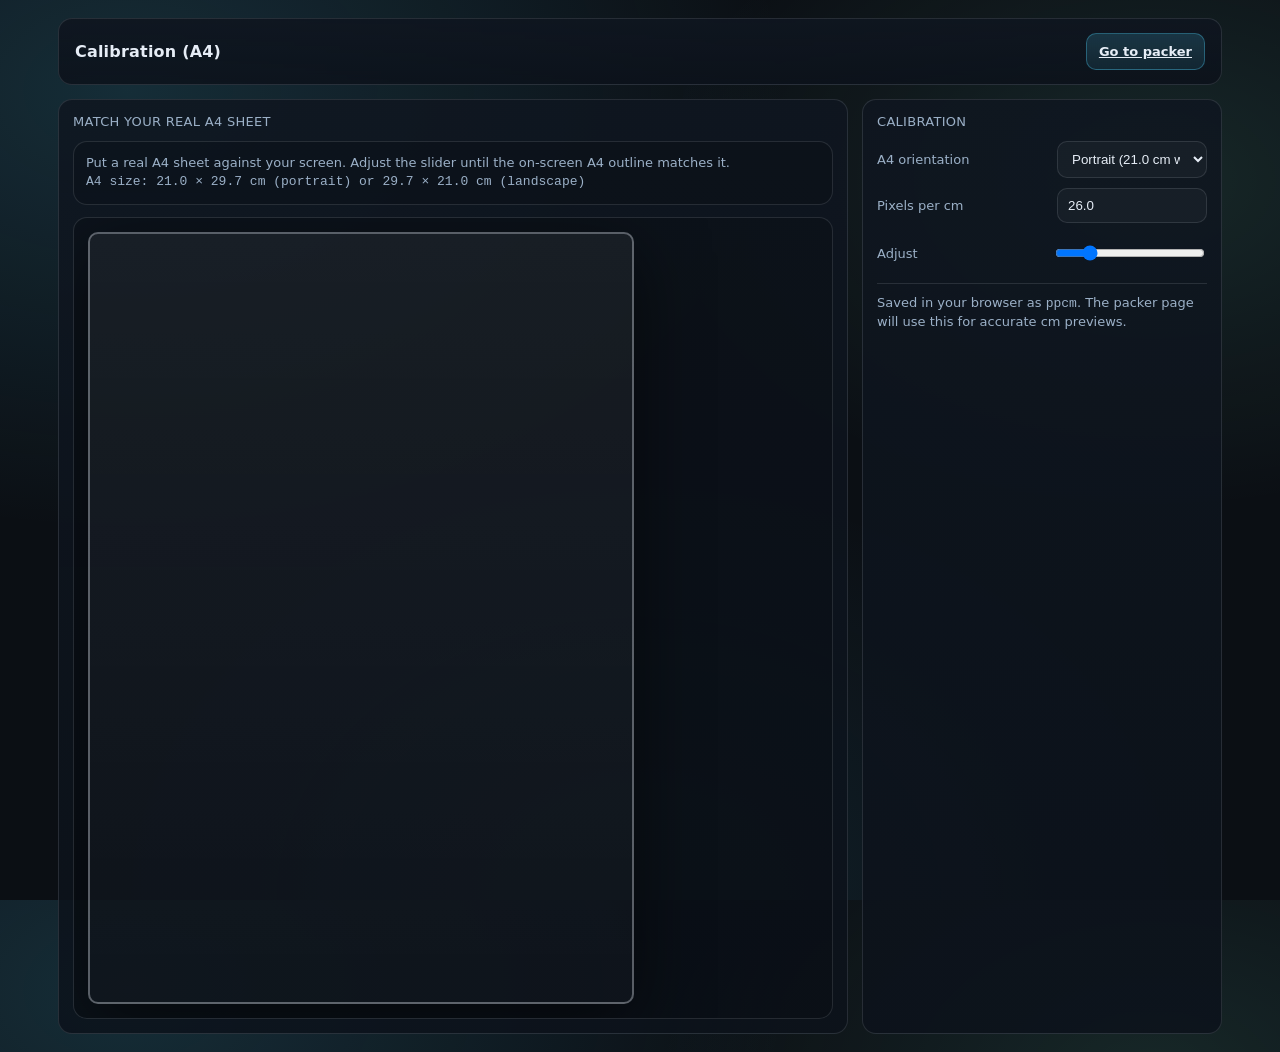
==== calibrate.html @ 15d8efc1 "Initial commit of Snippet Sheet Packer application, including HTML, CSS, and JavaScript files for im" ====
<!doctype html>
<html lang="en">
  <head>
    <meta charset="utf-8" />
    <meta name="viewport" content="width=device-width,initial-scale=1" />
    <title>Calibrate (A4)</title>
    <link rel="stylesheet" href="./style.css" />
  </head>
  <body>
    <div class="app">
      <header class="topbar">
        <div class="topbar__title">Calibration (A4)</div>
        <div class="topbar__actions">
          <a class="btn btn--primary" href="./index.html">Go to packer</a>
        </div>
      </header>

      <main class="main" style="grid-template-columns: 1fr 360px">
        <section class="panel panel--left">
          <div class="panel__title">Match your real A4 sheet</div>

          <div class="calInfo">
            <div class="calInfo__line">
              Put a real A4 sheet against your screen. Adjust the slider until the on-screen A4 outline matches it.
            </div>
            <div class="calInfo__line mono">
              A4 size: 21.0 × 29.7 cm (portrait) or 29.7 × 21.0 cm (landscape)
            </div>
          </div>

          <div class="calStage">
            <div id="a4Outline" class="a4Outline" aria-label="A4 outline"></div>
          </div>
        </section>

        <section class="panel panel--right">
          <div class="panel__title">Calibration</div>
          <div class="settings">
            <div class="setting">
              <label class="setting__label" for="calOrientation">A4 orientation</label>
              <select id="calOrientation">
                <option value="portrait" selected>Portrait (21.0 cm wide)</option>
                <option value="landscape">Landscape (29.7 cm wide)</option>
              </select>
            </div>
            <div class="setting">
              <label class="setting__label" for="ppcm">Pixels per cm</label>
              <input id="ppcm" type="number" min="5" max="200" step="0.1" value="26" />
            </div>
            <div class="setting">
              <label class="setting__label" for="ppcmSlider">Adjust</label>
              <input id="ppcmSlider" type="range" min="10" max="120" step="0.5" value="26" />
            </div>
          </div>
          <div class="panel__footer">
            <div class="status">
              Saved in your browser as <span class="mono">ppcm</span>. The packer page will use this for accurate cm previews.
            </div>
          </div>
        </section>
      </main>
    </div>

    <script>
      const A4 = {
        portrait: { wCm: 21.0, hCm: 29.7 },
        landscape: { wCm: 29.7, hCm: 21.0 },
      };

      const outline = document.getElementById("a4Outline");
      const calOrientation = document.getElementById("calOrientation");
      const ppcm = document.getElementById("ppcm");
      const ppcmSlider = document.getElementById("ppcmSlider");

      function setPpcm(v) {
        const n = Number(v);
        const safe = Number.isFinite(n) ? Math.max(5, Math.min(200, n)) : 26;
        document.documentElement.style.setProperty("--ppcm", String(safe));
        ppcm.value = safe.toFixed(1);
        ppcmSlider.value = String(safe);
        try { localStorage.setItem("ppcm", String(safe)); } catch {}
        updateOutline();
      }

      function updateOutline() {
        const ori = calOrientation.value;
        const { wCm, hCm } = A4[ori];
        const cssPpcm = Number(getComputedStyle(document.documentElement).getPropertyValue("--ppcm")) || 26;
        outline.style.width = `${wCm * cssPpcm}px`;
        outline.style.height = `${hCm * cssPpcm}px`;
      }

      // Load saved calibration if present
      try {
        const saved = Number(localStorage.getItem("ppcm"));
        if (Number.isFinite(saved) && saved > 0) setPpcm(saved);
        else setPpcm(Number(ppcm.value));
      } catch {
        setPpcm(Number(ppcm.value));
      }

      calOrientation.addEventListener("change", updateOutline);
      ppcm.addEventListener("input", () => setPpcm(ppcm.value));
      ppcmSlider.addEventListener("input", () => setPpcm(ppcmSlider.value));

      updateOutline();
    </script>
  </body>
</html>
---- style.css ----
:root{
  --bg: #0b0f14;
  --panel: #0f1620;
  --panel2: #0c121b;
  --text: #e6edf6;
  --muted: #9bb0c7;
  --line: rgba(230,237,246,.12);
  --accent: #4cc9f0;
  --accent2:#80ffdb;
  --danger:#ff5d8f;
  --mono: ui-monospace, SFMono-Regular, Menlo, Monaco, Consolas, "Liberation Mono", "Courier New", monospace;
  /* Calibrated pixels-per-centimeter for on-screen preview only. */
  --ppcm: 26;
}

*{ box-sizing:border-box; }
html,body{ height:100%; }
body{
  margin:0;
  font-family: ui-sans-serif, system-ui, -apple-system, Segoe UI, Roboto, Helvetica, Arial, "Apple Color Emoji","Segoe UI Emoji";
  background:
    radial-gradient(1200px 800px at 10% 10%, rgba(76,201,240,.16), transparent 55%),
    radial-gradient(900px 600px at 90% 20%, rgba(128,255,219,.10), transparent 55%),
    radial-gradient(900px 700px at 50% 100%, rgba(76,201,240,.10), transparent 60%),
    var(--bg);
  color:var(--text);
}

.app{ max-width:1200px; margin:0 auto; padding:18px; }

.topbar{
  display:flex; align-items:center; justify-content:space-between;
  padding:14px 16px;
  background: linear-gradient(180deg, rgba(15,22,32,.95), rgba(12,18,27,.88));
  border: 1px solid var(--line);
  border-radius: 14px;
  backdrop-filter: blur(6px);
}
.topbar__title{
  font-weight:700;
  letter-spacing:.2px;
}
.topbar__actions{ display:flex; gap:10px; align-items:center; }

.main{ display:grid; grid-template-columns: 1fr 360px; gap:14px; margin-top:14px; }
@media (max-width: 980px){
  .main{ grid-template-columns:1fr; }
}

.panel{
  border:1px solid var(--line);
  border-radius: 14px;
  background: linear-gradient(180deg, rgba(15,22,32,.88), rgba(12,18,27,.86));
  padding:14px;
  min-height: 520px;
}
.panel--right{ background: linear-gradient(180deg, rgba(15,22,32,.86), rgba(12,18,27,.86)); }
.panel__title{
  font-size:13px;
  color:var(--muted);
  letter-spacing:.3px;
  text-transform:uppercase;
  margin-bottom:12px;
}
.panel__footer{ margin-top:10px; padding-top:10px; border-top:1px solid var(--line); }

.btn{
  appearance:none;
  border:1px solid var(--line);
  background: rgba(255,255,255,.03);
  color: var(--text);
  padding:10px 12px;
  border-radius: 10px;
  cursor:pointer;
  user-select:none;
  transition: transform .05s ease, background .15s ease, border-color .15s ease;
  font-weight:600;
  font-size:13px;
}
.btn:hover{ background: rgba(255,255,255,.06); border-color: rgba(230,237,246,.20); }
.btn:active{ transform: translateY(1px); }
.btn:disabled{ opacity:.45; cursor:not-allowed; }
.btn--primary{
  border-color: rgba(76,201,240,.35);
  background: linear-gradient(180deg, rgba(76,201,240,.18), rgba(76,201,240,.10));
}
.btn--small{ padding:8px 10px; font-size:12px; border-radius:10px; }

.empty{
  border:1px dashed rgba(230,237,246,.22);
  border-radius: 14px;
  padding: 26px;
  background: rgba(255,255,255,.02);
  text-align:center;
  margin-top: 14px;
}
.empty__title{ font-weight:700; }
.empty__hint{ color:var(--muted); margin-top:8px; font-size:13px; }
.hidden{ display:none !important; }

.review__nav{
  display:flex; justify-content:space-between; align-items:center;
  gap:10px;
}
.review__counter{ color:var(--muted); font-size:13px; }

.controls{
  margin-top: 12px;
  border: 1px solid var(--line);
  border-radius: 14px;
  padding: 12px;
  background: rgba(0,0,0,.16);
}
.controls__row{
  display:flex;
  gap:12px;
  align-items:flex-end;
  flex-wrap:wrap;
}
.controls__row--meta{ margin-top: 10px; }

.control{ flex: 1 1 260px; min-width: 220px; }
.control--compact{ flex: 0 0 auto; min-width: 160px; }
.control__label{ font-size:12px; color:var(--muted); margin-bottom:8px; }
.control__inline{ display:flex; align-items:center; gap:10px; }
input[type="range"]{ width:100%; }

.mono{ font-family: var(--mono); }
.meta{ display:flex; gap:14px; flex-wrap:wrap; color:var(--muted); font-size:13px; }
.meta__k{ color:var(--text); opacity:.85; margin-right:6px; }

.stage{
  margin-top: 12px;
  padding: 12px;
  border-radius: 14px;
  border: 1px solid var(--line);
  background: rgba(0,0,0,.14);
}
.stage__cal{
  display:flex;
  gap:10px;
  align-items:center;
  justify-content:space-between;
  flex-wrap:wrap;
  margin-bottom: 10px;
  padding-bottom: 10px;
  border-bottom: 1px solid var(--line);
}
.cal__left{ display:flex; gap:10px; align-items:center; flex-wrap:wrap; }
.cal__label{ font-size:12px; color: var(--muted); }
.cal__value{ font-family: var(--mono); color: var(--text); opacity:.9; font-size:12px; }
.cal__ruler{
  position:relative;
  height: 16px;
  width: calc(10 * var(--ppcm) * 1px);
  border-radius: 999px;
  border: 1px solid rgba(230,237,246,.22);
  background: linear-gradient(90deg, rgba(76,201,240,.18), rgba(128,255,219,.12));
  overflow:hidden;
}
.cal__ruler:before{
  content:"";
  position:absolute; inset:0;
  background:
    repeating-linear-gradient(
      to right,
      rgba(230,237,246,.38) 0px,
      rgba(230,237,246,.38) 1px,
      transparent 1px,
      transparent calc(var(--ppcm) * 1px)
    );
  opacity:.35;
  pointer-events:none;
}
.cal__rulerText{
  font-size:12px;
  color: var(--muted);
}
.cal__slider{
  width: 190px;
}
.stage__frame{
  display:flex; flex-direction:column; gap:10px;
}
.frame__label{ font-size:12px; color:var(--muted); }
.frame{
  width: calc(18 * var(--ppcm) * 1px);
  height: calc(27 * var(--ppcm) * 1px);
  max-width: 100%;
  border-radius: 14px;
  border: 1px solid rgba(230,237,246,.22);
  background:
    linear-gradient(180deg, rgba(255,255,255,.05), rgba(255,255,255,.02));
  position:relative;
  overflow:hidden;
  display:flex;
  align-items:center;
  justify-content:center;
  margin: 0 auto;
}
.frame:before{
  content:"";
  position:absolute; inset:0;
  background:
    linear-gradient(to right, rgba(230,237,246,.06) 1px, transparent 1px),
    linear-gradient(to bottom, rgba(230,237,246,.06) 1px, transparent 1px);
  background-size: calc(var(--ppcm) * 1px) calc(var(--ppcm) * 1px);
  opacity:.45;
  pointer-events:none;
}
.frame img{
  position:relative;
  image-rendering:auto;
  box-shadow: 0 18px 70px rgba(0,0,0,.55);
  border-radius: 8px;
}

.settings{ display:flex; flex-direction:column; gap:10px; }
.setting{ display:flex; align-items:center; justify-content:space-between; gap:10px; }
.setting__label{ color:var(--muted); font-size:13px; }
.setting input, .setting select{
  width: 150px;
  padding: 9px 10px;
  border-radius: 10px;
  background: rgba(255,255,255,.03);
  border: 1px solid var(--line);
  color: var(--text);
}

.status{ color: var(--muted); font-size: 13px; line-height:1.4; }

.calInfo{
  border:1px solid var(--line);
  border-radius: 14px;
  background: rgba(0,0,0,.14);
  padding: 12px;
}
.calInfo__line{ color: var(--muted); font-size:13px; line-height:1.45; }
.calStage{
  margin-top: 12px;
  padding: 14px;
  border-radius: 14px;
  border: 1px solid var(--line);
  background: rgba(0,0,0,.14);
  overflow:auto;
}
.a4Outline{
  border-radius: 10px;
  border: 2px solid rgba(230,237,246,.34);
  background:
    linear-gradient(180deg, rgba(255,255,255,.05), rgba(255,255,255,.02));
  box-shadow: 0 18px 70px rgba(0,0,0,.55);
}
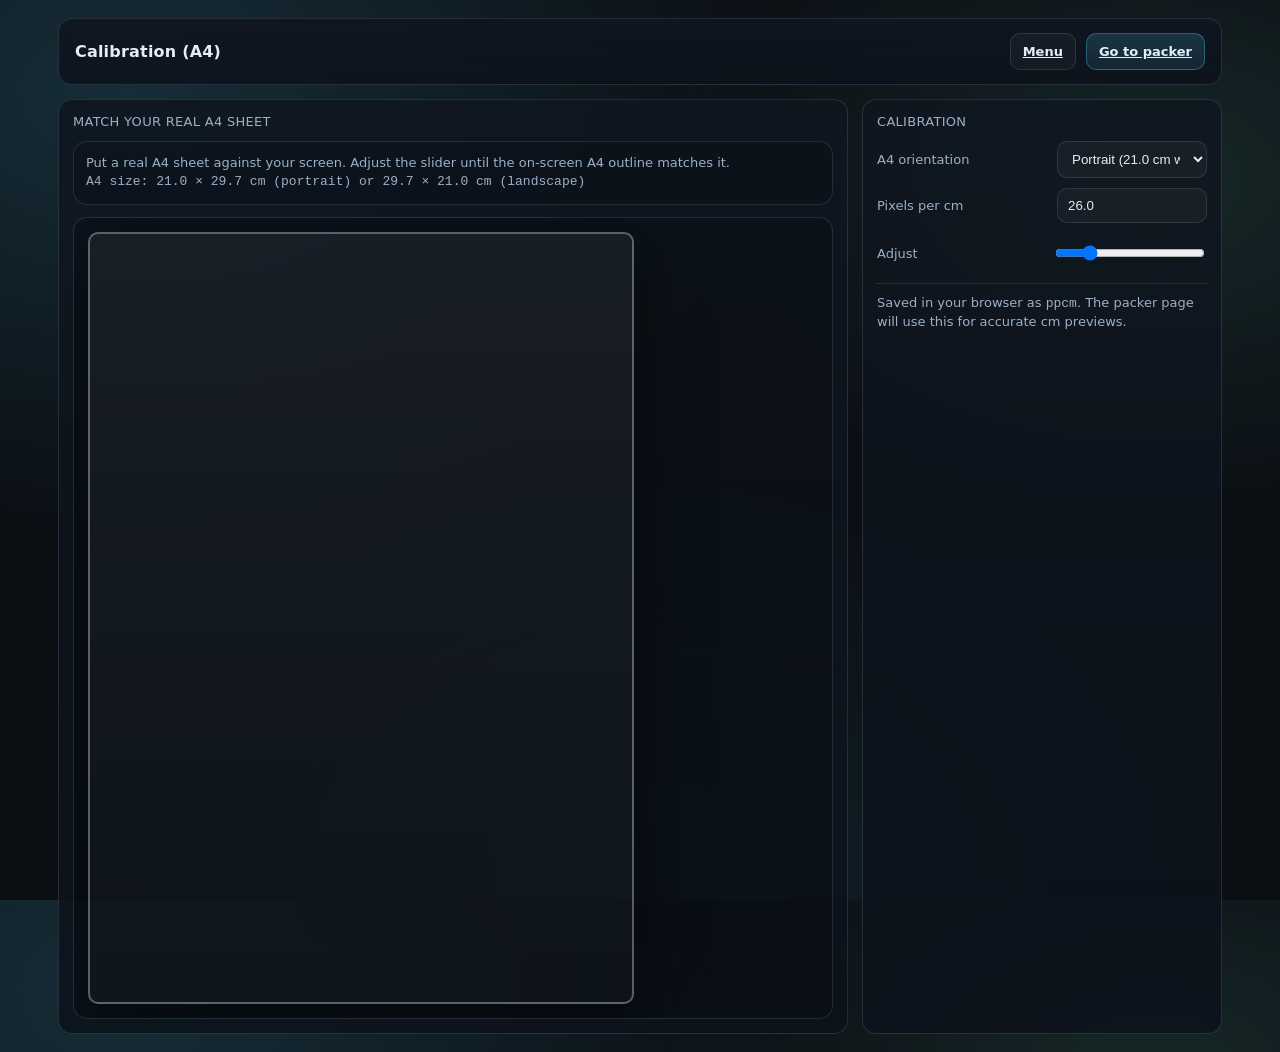
==== commit 97ab37f2: "Implement Code Snipper Maker page and update navigation links in existing HTML files. Adjust button " ====
--- a/calibrate.html
+++ b/calibrate.html
@@ -11,7 +11,8 @@
       <header class="topbar">
         <div class="topbar__title">Calibration (A4)</div>
         <div class="topbar__actions">
-          <a class="btn btn--primary" href="./index.html">Go to packer</a>
+          <a class="btn" href="./index.html">Menu</a>
+          <a class="btn btn--primary" href="./packer.html">Go to packer</a>
         </div>
       </header>
 
--- a/style.css
+++ b/style.css
@@ -1,253 +1,428 @@
-:root{
+:root {
   --bg: #0b0f14;
   --panel: #0f1620;
   --panel2: #0c121b;
   --text: #e6edf6;
   --muted: #9bb0c7;
-  --line: rgba(230,237,246,.12);
+  --line: rgba(230, 237, 246, 0.12);
   --accent: #4cc9f0;
-  --accent2:#80ffdb;
-  --danger:#ff5d8f;
-  --mono: ui-monospace, SFMono-Regular, Menlo, Monaco, Consolas, "Liberation Mono", "Courier New", monospace;
+  --accent2: #80ffdb;
+  --danger: #ff5d8f;
+  --mono:
+    ui-monospace, SFMono-Regular, Menlo, Monaco, Consolas, "Liberation Mono",
+    "Courier New", monospace;
   /* Calibrated pixels-per-centimeter for on-screen preview only. */
   --ppcm: 26;
 }
 
-*{ box-sizing:border-box; }
-html,body{ height:100%; }
-body{
-  margin:0;
-  font-family: ui-sans-serif, system-ui, -apple-system, Segoe UI, Roboto, Helvetica, Arial, "Apple Color Emoji","Segoe UI Emoji";
+* {
+  box-sizing: border-box;
+}
+html,
+body {
+  height: 100%;
+}
+body {
+  margin: 0;
+  font-family:
+    ui-sans-serif,
+    system-ui,
+    -apple-system,
+    Segoe UI,
+    Roboto,
+    Helvetica,
+    Arial,
+    "Apple Color Emoji",
+    "Segoe UI Emoji";
   background:
-    radial-gradient(1200px 800px at 10% 10%, rgba(76,201,240,.16), transparent 55%),
-    radial-gradient(900px 600px at 90% 20%, rgba(128,255,219,.10), transparent 55%),
-    radial-gradient(900px 700px at 50% 100%, rgba(76,201,240,.10), transparent 60%),
+    radial-gradient(
+      1200px 800px at 10% 10%,
+      rgba(76, 201, 240, 0.16),
+      transparent 55%
+    ),
+    radial-gradient(
+      900px 600px at 90% 20%,
+      rgba(128, 255, 219, 0.1),
+      transparent 55%
+    ),
+    radial-gradient(
+      900px 700px at 50% 100%,
+      rgba(76, 201, 240, 0.1),
+      transparent 60%
+    ),
     var(--bg);
-  color:var(--text);
-}
-
-.app{ max-width:1200px; margin:0 auto; padding:18px; }
-
-.topbar{
-  display:flex; align-items:center; justify-content:space-between;
-  padding:14px 16px;
-  background: linear-gradient(180deg, rgba(15,22,32,.95), rgba(12,18,27,.88));
+  color: var(--text);
+}
+
+.app {
+  max-width: 1200px;
+  margin: 0 auto;
+  padding: 18px;
+}
+
+.topbar {
+  display: flex;
+  align-items: center;
+  justify-content: space-between;
+  padding: 14px 16px;
+  background: linear-gradient(
+    180deg,
+    rgba(15, 22, 32, 0.95),
+    rgba(12, 18, 27, 0.88)
+  );
   border: 1px solid var(--line);
   border-radius: 14px;
   backdrop-filter: blur(6px);
 }
-.topbar__title{
-  font-weight:700;
-  letter-spacing:.2px;
-}
-.topbar__actions{ display:flex; gap:10px; align-items:center; }
-
-.main{ display:grid; grid-template-columns: 1fr 360px; gap:14px; margin-top:14px; }
-@media (max-width: 980px){
-  .main{ grid-template-columns:1fr; }
-}
-
-.panel{
-  border:1px solid var(--line);
-  border-radius: 14px;
-  background: linear-gradient(180deg, rgba(15,22,32,.88), rgba(12,18,27,.86));
-  padding:14px;
+.topbar__title {
+  font-weight: 700;
+  letter-spacing: 0.2px;
+}
+.topbar__actions {
+  display: flex;
+  gap: 10px;
+  align-items: center;
+}
+
+.main {
+  display: grid;
+  grid-template-columns: 1fr 360px;
+  gap: 14px;
+  margin-top: 14px;
+}
+@media (max-width: 980px) {
+  .main {
+    grid-template-columns: 1fr;
+  }
+}
+
+.panel {
+  border: 1px solid var(--line);
+  border-radius: 14px;
+  background: linear-gradient(
+    180deg,
+    rgba(15, 22, 32, 0.88),
+    rgba(12, 18, 27, 0.86)
+  );
+  padding: 14px;
   min-height: 520px;
 }
-.panel--right{ background: linear-gradient(180deg, rgba(15,22,32,.86), rgba(12,18,27,.86)); }
-.panel__title{
-  font-size:13px;
-  color:var(--muted);
-  letter-spacing:.3px;
-  text-transform:uppercase;
-  margin-bottom:12px;
-}
-.panel__footer{ margin-top:10px; padding-top:10px; border-top:1px solid var(--line); }
-
-.btn{
-  appearance:none;
-  border:1px solid var(--line);
-  background: rgba(255,255,255,.03);
+.panel--right {
+  background: linear-gradient(
+    180deg,
+    rgba(15, 22, 32, 0.86),
+    rgba(12, 18, 27, 0.86)
+  );
+}
+.panel__title {
+  font-size: 13px;
+  color: var(--muted);
+  letter-spacing: 0.3px;
+  text-transform: uppercase;
+  margin-bottom: 12px;
+}
+.panel__footer {
+  margin-top: 10px;
+  padding-top: 10px;
+  border-top: 1px solid var(--line);
+}
+
+.btn {
+  appearance: none;
+  border: 1px solid var(--line);
+  background: rgba(255, 255, 255, 0.03);
   color: var(--text);
-  padding:10px 12px;
+  padding: 10px 12px;
   border-radius: 10px;
-  cursor:pointer;
-  user-select:none;
-  transition: transform .05s ease, background .15s ease, border-color .15s ease;
-  font-weight:600;
-  font-size:13px;
-}
-.btn:hover{ background: rgba(255,255,255,.06); border-color: rgba(230,237,246,.20); }
-.btn:active{ transform: translateY(1px); }
-.btn:disabled{ opacity:.45; cursor:not-allowed; }
-.btn--primary{
-  border-color: rgba(76,201,240,.35);
-  background: linear-gradient(180deg, rgba(76,201,240,.18), rgba(76,201,240,.10));
-}
-.btn--small{ padding:8px 10px; font-size:12px; border-radius:10px; }
-
-.empty{
-  border:1px dashed rgba(230,237,246,.22);
+  cursor: pointer;
+  user-select: none;
+  transition:
+    transform 0.05s ease,
+    background 0.15s ease,
+    border-color 0.15s ease;
+  font-weight: 600;
+  font-size: 13px;
+}
+.btn:hover {
+  background: rgba(255, 255, 255, 0.06);
+  border-color: rgba(230, 237, 246, 0.2);
+}
+.btn:active {
+  transform: translateY(1px);
+}
+.btn:disabled {
+  opacity: 0.45;
+  cursor: not-allowed;
+}
+.btn--primary {
+  border-color: rgba(76, 201, 240, 0.35);
+  background: linear-gradient(
+    180deg,
+    rgba(76, 201, 240, 0.18),
+    rgba(76, 201, 240, 0.1)
+  );
+}
+.btn--small {
+  padding: 8px 10px;
+  font-size: 12px;
+  border-radius: 10px;
+}
+
+.empty {
+  border: 1px dashed rgba(230, 237, 246, 0.22);
   border-radius: 14px;
   padding: 26px;
-  background: rgba(255,255,255,.02);
-  text-align:center;
+  background: rgba(255, 255, 255, 0.02);
+  text-align: center;
   margin-top: 14px;
 }
-.empty__title{ font-weight:700; }
-.empty__hint{ color:var(--muted); margin-top:8px; font-size:13px; }
-.hidden{ display:none !important; }
-
-.review__nav{
-  display:flex; justify-content:space-between; align-items:center;
-  gap:10px;
-}
-.review__counter{ color:var(--muted); font-size:13px; }
-
-.controls{
+.empty__title {
+  font-weight: 700;
+}
+.empty__hint {
+  color: var(--muted);
+  margin-top: 8px;
+  font-size: 13px;
+}
+.hidden {
+  display: none !important;
+}
+
+.review__nav {
+  display: flex;
+  justify-content: space-between;
+  align-items: center;
+  gap: 10px;
+}
+.review__counter {
+  color: var(--muted);
+  font-size: 13px;
+}
+
+.controls {
   margin-top: 12px;
   border: 1px solid var(--line);
   border-radius: 14px;
   padding: 12px;
-  background: rgba(0,0,0,.16);
-}
-.controls__row{
-  display:flex;
-  gap:12px;
-  align-items:flex-end;
-  flex-wrap:wrap;
-}
-.controls__row--meta{ margin-top: 10px; }
-
-.control{ flex: 1 1 260px; min-width: 220px; }
-.control--compact{ flex: 0 0 auto; min-width: 160px; }
-.control__label{ font-size:12px; color:var(--muted); margin-bottom:8px; }
-.control__inline{ display:flex; align-items:center; gap:10px; }
-input[type="range"]{ width:100%; }
-
-.mono{ font-family: var(--mono); }
-.meta{ display:flex; gap:14px; flex-wrap:wrap; color:var(--muted); font-size:13px; }
-.meta__k{ color:var(--text); opacity:.85; margin-right:6px; }
-
-.stage{
+  background: rgba(0, 0, 0, 0.16);
+}
+.controls__row {
+  display: flex;
+  gap: 12px;
+  align-items: flex-end;
+  flex-wrap: wrap;
+}
+.controls__row--meta {
+  margin-top: 10px;
+}
+
+.control {
+  flex: 1 1 260px;
+  min-width: 220px;
+}
+.control--compact {
+  flex: 0 0 auto;
+  min-width: 160px;
+}
+.control__label {
+  font-size: 12px;
+  color: var(--muted);
+  margin-bottom: 8px;
+}
+.control__inline {
+  display: flex;
+  align-items: center;
+  gap: 10px;
+}
+input[type="range"] {
+  width: 100%;
+}
+
+.mono {
+  font-family: var(--mono);
+}
+.meta {
+  display: flex;
+  gap: 14px;
+  flex-wrap: wrap;
+  color: var(--muted);
+  font-size: 13px;
+}
+.meta__k {
+  color: var(--text);
+  opacity: 0.85;
+  margin-right: 6px;
+}
+
+.stage {
   margin-top: 12px;
   padding: 12px;
   border-radius: 14px;
   border: 1px solid var(--line);
-  background: rgba(0,0,0,.14);
-}
-.stage__cal{
-  display:flex;
-  gap:10px;
-  align-items:center;
-  justify-content:space-between;
-  flex-wrap:wrap;
+  background: rgba(0, 0, 0, 0.14);
+}
+.stage__cal {
+  display: flex;
+  gap: 10px;
+  align-items: center;
+  justify-content: space-between;
+  flex-wrap: wrap;
   margin-bottom: 10px;
   padding-bottom: 10px;
   border-bottom: 1px solid var(--line);
 }
-.cal__left{ display:flex; gap:10px; align-items:center; flex-wrap:wrap; }
-.cal__label{ font-size:12px; color: var(--muted); }
-.cal__value{ font-family: var(--mono); color: var(--text); opacity:.9; font-size:12px; }
-.cal__ruler{
-  position:relative;
+.cal__left {
+  display: flex;
+  gap: 10px;
+  align-items: center;
+  flex-wrap: wrap;
+}
+.cal__label {
+  font-size: 12px;
+  color: var(--muted);
+}
+.cal__value {
+  font-family: var(--mono);
+  color: var(--text);
+  opacity: 0.9;
+  font-size: 12px;
+}
+.cal__ruler {
+  position: relative;
   height: 16px;
   width: calc(10 * var(--ppcm) * 1px);
   border-radius: 999px;
-  border: 1px solid rgba(230,237,246,.22);
-  background: linear-gradient(90deg, rgba(76,201,240,.18), rgba(128,255,219,.12));
-  overflow:hidden;
-}
-.cal__ruler:before{
-  content:"";
-  position:absolute; inset:0;
-  background:
-    repeating-linear-gradient(
-      to right,
-      rgba(230,237,246,.38) 0px,
-      rgba(230,237,246,.38) 1px,
-      transparent 1px,
-      transparent calc(var(--ppcm) * 1px)
-    );
-  opacity:.35;
-  pointer-events:none;
-}
-.cal__rulerText{
-  font-size:12px;
-  color: var(--muted);
-}
-.cal__slider{
+  border: 1px solid rgba(230, 237, 246, 0.22);
+  background: linear-gradient(
+    90deg,
+    rgba(76, 201, 240, 0.18),
+    rgba(128, 255, 219, 0.12)
+  );
+  overflow: hidden;
+}
+.cal__ruler:before {
+  content: "";
+  position: absolute;
+  inset: 0;
+  background: repeating-linear-gradient(
+    to right,
+    rgba(230, 237, 246, 0.38) 0px,
+    rgba(230, 237, 246, 0.38) 1px,
+    transparent 1px,
+    transparent calc(var(--ppcm) * 1px)
+  );
+  opacity: 0.35;
+  pointer-events: none;
+}
+.cal__rulerText {
+  font-size: 12px;
+  color: var(--muted);
+}
+.cal__slider {
   width: 190px;
 }
-.stage__frame{
-  display:flex; flex-direction:column; gap:10px;
-}
-.frame__label{ font-size:12px; color:var(--muted); }
-.frame{
+.stage__frame {
+  display: flex;
+  flex-direction: column;
+  gap: 10px;
+}
+.frame__label {
+  font-size: 12px;
+  color: var(--muted);
+}
+.frame {
   width: calc(18 * var(--ppcm) * 1px);
   height: calc(27 * var(--ppcm) * 1px);
   max-width: 100%;
   border-radius: 14px;
-  border: 1px solid rgba(230,237,246,.22);
+  border: 1px solid rgba(230, 237, 246, 0.22);
+  background: linear-gradient(
+    180deg,
+    rgba(255, 255, 255, 0.05),
+    rgba(255, 255, 255, 0.02)
+  );
+  position: relative;
+  overflow: hidden;
+  display: flex;
+  align-items: center;
+  justify-content: center;
+  margin: 0 auto;
+}
+.frame:before {
+  content: "";
+  position: absolute;
+  inset: 0;
   background:
-    linear-gradient(180deg, rgba(255,255,255,.05), rgba(255,255,255,.02));
-  position:relative;
-  overflow:hidden;
-  display:flex;
-  align-items:center;
-  justify-content:center;
-  margin: 0 auto;
-}
-.frame:before{
-  content:"";
-  position:absolute; inset:0;
-  background:
-    linear-gradient(to right, rgba(230,237,246,.06) 1px, transparent 1px),
-    linear-gradient(to bottom, rgba(230,237,246,.06) 1px, transparent 1px);
+    linear-gradient(to right, rgba(230, 237, 246, 0.06) 1px, transparent 1px),
+    linear-gradient(to bottom, rgba(230, 237, 246, 0.06) 1px, transparent 1px);
   background-size: calc(var(--ppcm) * 1px) calc(var(--ppcm) * 1px);
-  opacity:.45;
-  pointer-events:none;
-}
-.frame img{
-  position:relative;
-  image-rendering:auto;
-  box-shadow: 0 18px 70px rgba(0,0,0,.55);
+  opacity: 0.45;
+  pointer-events: none;
+}
+.frame img {
+  position: relative;
+  image-rendering: auto;
+  box-shadow: 0 18px 70px rgba(0, 0, 0, 0.55);
   border-radius: 8px;
 }
 
-.settings{ display:flex; flex-direction:column; gap:10px; }
-.setting{ display:flex; align-items:center; justify-content:space-between; gap:10px; }
-.setting__label{ color:var(--muted); font-size:13px; }
-.setting input, .setting select{
+.settings {
+  display: flex;
+  flex-direction: column;
+  gap: 10px;
+}
+.setting {
+  display: flex;
+  align-items: center;
+  justify-content: space-between;
+  gap: 10px;
+}
+.setting__label {
+  color: var(--muted);
+  font-size: 13px;
+}
+.setting input,
+.setting select {
   width: 150px;
   padding: 9px 10px;
   border-radius: 10px;
-  background: rgba(255,255,255,.03);
+  background: rgba(255, 255, 255, 0.03);
   border: 1px solid var(--line);
   color: var(--text);
 }
 
-.status{ color: var(--muted); font-size: 13px; line-height:1.4; }
-
-.calInfo{
-  border:1px solid var(--line);
-  border-radius: 14px;
-  background: rgba(0,0,0,.14);
+.status {
+  color: var(--muted);
+  font-size: 13px;
+  line-height: 1.4;
+}
+
+.calInfo {
+  border: 1px solid var(--line);
+  border-radius: 14px;
+  background: rgba(0, 0, 0, 0.14);
   padding: 12px;
 }
-.calInfo__line{ color: var(--muted); font-size:13px; line-height:1.45; }
-.calStage{
+.calInfo__line {
+  color: var(--muted);
+  font-size: 13px;
+  line-height: 1.45;
+}
+.calStage {
   margin-top: 12px;
   padding: 14px;
   border-radius: 14px;
   border: 1px solid var(--line);
-  background: rgba(0,0,0,.14);
-  overflow:auto;
-}
-.a4Outline{
+  background: rgba(0, 0, 0, 0.14);
+  overflow: auto;
+}
+.a4Outline {
   border-radius: 10px;
-  border: 2px solid rgba(230,237,246,.34);
-  background:
-    linear-gradient(180deg, rgba(255,255,255,.05), rgba(255,255,255,.02));
-  box-shadow: 0 18px 70px rgba(0,0,0,.55);
-}
+  border: 2px solid rgba(230, 237, 246, 0.34);
+  background: linear-gradient(
+    180deg,
+    rgba(255, 255, 255, 0.05),
+    rgba(255, 255, 255, 0.02)
+  );
+  box-shadow: 0 18px 70px rgba(0, 0, 0, 0.55);
+}
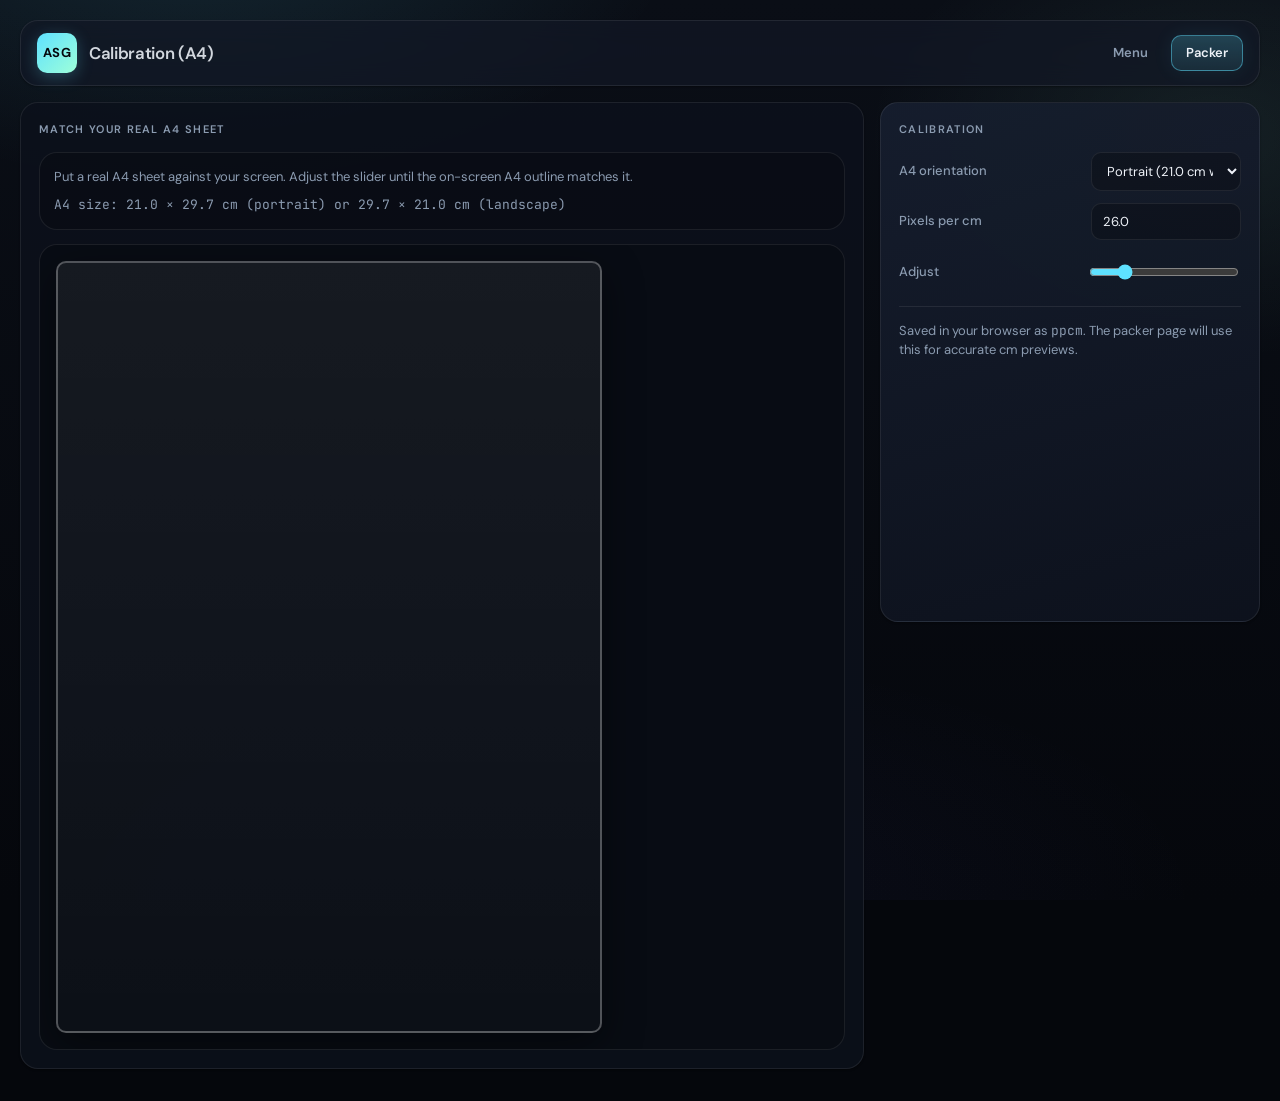
==== commit db567efc: "ui ux redesign" ====
--- a/calibrate.html
+++ b/calibrate.html
@@ -9,14 +9,17 @@
   <body>
     <div class="app">
       <header class="topbar">
-        <div class="topbar__title">Calibration (A4)</div>
+        <div class="topbar__left">
+          <a class="brand" href="./index.html" aria-label="ASG home">ASG</a>
+          <div class="topbar__title">Calibration (A4)</div>
+        </div>
         <div class="topbar__actions">
-          <a class="btn" href="./index.html">Menu</a>
-          <a class="btn btn--primary" href="./packer.html">Go to packer</a>
+          <a class="btn btn--ghost" href="./index.html">Menu</a>
+          <a class="btn btn--primary" href="./packer.html">Packer</a>
         </div>
       </header>
 
-      <main class="main" style="grid-template-columns: 1fr 360px">
+      <main class="main main--split">
         <section class="panel panel--left">
           <div class="panel__title">Match your real A4 sheet</div>
 
--- a/style.css
+++ b/style.css
@@ -1,189 +1,496 @@
+@import url("https://fonts.googleapis.com/css2?family=DM+Sans:ital,opsz,wght@0,9..40,400;0,9..40,500;0,9..40,600;0,9..40,700;1,9..40,400&family=JetBrains+Mono:ital,wght@0,400;0,500;0,600;1,400&display=swap");
+
 :root {
-  --bg: #0b0f14;
-  --panel: #0f1620;
-  --panel2: #0c121b;
-  --text: #e6edf6;
-  --muted: #9bb0c7;
-  --line: rgba(230, 237, 246, 0.12);
-  --accent: #4cc9f0;
-  --accent2: #80ffdb;
-  --danger: #ff5d8f;
-  --mono:
-    ui-monospace, SFMono-Regular, Menlo, Monaco, Consolas, "Liberation Mono",
-    "Courier New", monospace;
+  --font-sans: "DM Sans", ui-sans-serif, system-ui, -apple-system, "Segoe UI",
+    Roboto, Helvetica, Arial, sans-serif;
+  --font-mono: "JetBrains Mono", ui-monospace, SFMono-Regular, Menlo, Monaco,
+    Consolas, "Liberation Mono", "Courier New", monospace;
+
+  --bg-deep: #05070c;
+  --bg: #0a0e16;
+  --surface: rgba(18, 24, 38, 0.72);
+  --surface-2: rgba(12, 17, 28, 0.85);
+  --elevated: rgba(22, 30, 46, 0.94);
+  --text: #eef2f8;
+  --text-soft: rgba(238, 242, 248, 0.88);
+  --muted: #8b9bb0;
+  --muted-2: #6b7c94;
+  --line: rgba(255, 255, 255, 0.08);
+  --line-strong: rgba(255, 255, 255, 0.14);
+
+  --accent: #5ee1ff;
+  --accent-dim: rgba(94, 225, 255, 0.14);
+  --accent-2: #9effd9;
+  --danger: #ff7b9c;
+  --danger-bg: rgba(255, 123, 156, 0.1);
+  --danger-line: rgba(255, 123, 156, 0.28);
+
+  --radius-sm: 10px;
+  --radius: 14px;
+  --radius-lg: 18px;
+  --shadow-sm: 0 1px 2px rgba(0, 0, 0, 0.35);
+  --shadow: 0 12px 40px rgba(0, 0, 0, 0.45);
+  --shadow-glow: 0 0 0 1px rgba(94, 225, 255, 0.12),
+    0 20px 50px rgba(0, 0, 0, 0.55);
+
   /* Calibrated pixels-per-centimeter for on-screen preview only. */
   --ppcm: 26;
+  --snippet-font-px: 14px;
+}
+
+@media (max-width: 700px) {
+  :root {
+    --snippet-font-px: 13px;
+  }
 }
 
 * {
   box-sizing: border-box;
 }
+
+html {
+  scroll-behavior: smooth;
+  color-scheme: dark;
+}
+
+@media (prefers-reduced-motion: reduce) {
+  html {
+    scroll-behavior: auto;
+  }
+  .menuCard:hover {
+    transform: none;
+  }
+  .brand:hover {
+    transform: none;
+  }
+}
+
 html,
 body {
   height: 100%;
 }
+
 body {
   margin: 0;
-  font-family:
-    ui-sans-serif,
-    system-ui,
-    -apple-system,
-    Segoe UI,
-    Roboto,
-    Helvetica,
-    Arial,
-    "Apple Color Emoji",
-    "Segoe UI Emoji";
-  background:
+  font-family: var(--font-sans);
+  font-size: 15px;
+  line-height: 1.5;
+  font-optical-sizing: auto;
+  color: var(--text);
+  background-color: var(--bg-deep);
+  background-image:
     radial-gradient(
-      1200px 800px at 10% 10%,
-      rgba(76, 201, 240, 0.16),
+      ellipse 900px 500px at 15% -10%,
+      rgba(94, 225, 255, 0.12),
       transparent 55%
     ),
     radial-gradient(
-      900px 600px at 90% 20%,
-      rgba(128, 255, 219, 0.1),
+      ellipse 700px 450px at 95% 15%,
+      rgba(158, 255, 217, 0.08),
+      transparent 50%
+    ),
+    radial-gradient(
+      ellipse 80% 50% at 50% 100%,
+      rgba(99, 102, 241, 0.06),
       transparent 55%
     ),
-    radial-gradient(
-      900px 700px at 50% 100%,
-      rgba(76, 201, 240, 0.1),
-      transparent 60%
-    ),
-    var(--bg);
-  color: var(--text);
+    linear-gradient(180deg, var(--bg) 0%, var(--bg-deep) 100%);
+  background-attachment: fixed;
+  -webkit-font-smoothing: antialiased;
+}
+
+.mono {
+  font-family: var(--font-mono);
 }
 
 .app {
-  max-width: 1200px;
+  max-width: 1280px;
   margin: 0 auto;
-  padding: 18px;
-}
-
+  padding: 20px 20px 32px;
+  min-height: 100%;
+}
+
+/* ——— Top bar ——— */
 .topbar {
   display: flex;
-  align-items: center;
+  align-items: stretch;
   justify-content: space-between;
-  padding: 14px 16px;
-  background: linear-gradient(
-    180deg,
-    rgba(15, 22, 32, 0.95),
-    rgba(12, 18, 27, 0.88)
-  );
-  border: 1px solid var(--line);
-  border-radius: 14px;
-  backdrop-filter: blur(6px);
-}
+  gap: 12px;
+  flex-wrap: wrap;
+  padding: 12px 16px;
+  background: var(--surface);
+  border: 1px solid var(--line);
+  border-radius: var(--radius-lg);
+  box-shadow: var(--shadow-sm);
+  backdrop-filter: blur(12px);
+}
+
+.topbar__left {
+  display: flex;
+  align-items: center;
+  gap: 12px;
+  min-width: 0;
+  flex: 1 1 auto;
+}
+
+.brand {
+  flex-shrink: 0;
+  display: inline-flex;
+  align-items: center;
+  justify-content: center;
+  width: 40px;
+  height: 40px;
+  border-radius: var(--radius-sm);
+  font-weight: 700;
+  font-size: 13px;
+  letter-spacing: 0.04em;
+  text-decoration: none;
+  color: var(--bg-deep);
+  background: linear-gradient(135deg, var(--accent) 0%, var(--accent-2) 100%);
+  box-shadow: 0 4px 16px rgba(94, 225, 255, 0.25);
+  transition: transform 0.15s ease, box-shadow 0.15s ease;
+}
+
+.brand:hover {
+  transform: translateY(-1px);
+  box-shadow: 0 6px 20px rgba(94, 225, 255, 0.35);
+}
+
 .topbar__title {
-  font-weight: 700;
-  letter-spacing: 0.2px;
-}
+  margin: 0;
+  font-size: 1.05rem;
+  font-weight: 600;
+  letter-spacing: -0.02em;
+  color: var(--text-soft);
+  line-height: 1.25;
+  min-width: 0;
+}
+
 .topbar__actions {
   display: flex;
-  gap: 10px;
-  align-items: center;
-}
-
+  flex-wrap: wrap;
+  gap: 8px;
+  align-items: center;
+  justify-content: flex-end;
+}
+
+.topbar__nav {
+  display: flex;
+  flex-wrap: wrap;
+  gap: 8px;
+  align-items: center;
+  justify-content: flex-end;
+  max-width: 100%;
+}
+
+.topbar__nav--scroll {
+  flex-wrap: nowrap;
+  overflow-x: auto;
+  overflow-y: hidden;
+  -webkit-overflow-scrolling: touch;
+  padding-bottom: 2px;
+  scrollbar-width: thin;
+}
+
+.topbar__nav--scroll::-webkit-scrollbar {
+  height: 4px;
+}
+
+.topbar__nav--scroll::-webkit-scrollbar-thumb {
+  background: var(--line-strong);
+  border-radius: 4px;
+}
+
+.topbar__meta {
+  font-size: 12px;
+  color: var(--muted);
+  font-family: var(--font-mono);
+}
+
+/* ——— Layout ——— */
 .main {
   display: grid;
-  grid-template-columns: 1fr 360px;
-  gap: 14px;
-  margin-top: 14px;
-}
+  grid-template-columns: 1fr minmax(280px, 380px);
+  gap: 16px;
+  margin-top: 16px;
+  align-items: start;
+}
+
+.main--single {
+  grid-template-columns: 1fr;
+}
+
+.main--split {
+  grid-template-columns: 1fr minmax(280px, 380px);
+}
+
+.main--even {
+  grid-template-columns: 1fr 1fr;
+}
+
 @media (max-width: 980px) {
-  .main {
+  .main,
+  .main--split,
+  .main--even {
     grid-template-columns: 1fr;
   }
 }
 
 .panel {
   border: 1px solid var(--line);
-  border-radius: 14px;
-  background: linear-gradient(
-    180deg,
-    rgba(15, 22, 32, 0.88),
-    rgba(12, 18, 27, 0.86)
-  );
-  padding: 14px;
+  border-radius: var(--radius-lg);
+  background: var(--surface-2);
+  padding: 18px;
   min-height: 520px;
-}
+  box-shadow: var(--shadow-sm);
+}
+
 .panel--right {
   background: linear-gradient(
-    180deg,
-    rgba(15, 22, 32, 0.86),
-    rgba(12, 18, 27, 0.86)
+    165deg,
+    rgba(22, 30, 46, 0.95) 0%,
+    rgba(14, 19, 30, 0.92) 100%
   );
 }
+
 .panel__title {
-  font-size: 13px;
-  color: var(--muted);
-  letter-spacing: 0.3px;
+  font-size: 11px;
+  font-weight: 600;
+  letter-spacing: 0.12em;
   text-transform: uppercase;
-  margin-bottom: 12px;
-}
+  color: var(--muted);
+  margin: 0 0 14px;
+}
+
 .panel__footer {
+  margin-top: 14px;
+  padding-top: 14px;
+  border-top: 1px solid var(--line);
+}
+
+.panel__footer-extras {
   margin-top: 10px;
-  padding-top: 10px;
-  border-top: 1px solid var(--line);
-}
-
+}
+
+/* ——— Buttons ——— */
 .btn {
   appearance: none;
-  border: 1px solid var(--line);
-  background: rgba(255, 255, 255, 0.03);
+  display: inline-flex;
+  align-items: center;
+  justify-content: center;
+  gap: 6px;
+  border: 1px solid var(--line);
+  background: rgba(255, 255, 255, 0.04);
   color: var(--text);
-  padding: 10px 12px;
-  border-radius: 10px;
+  padding: 9px 14px;
+  border-radius: var(--radius-sm);
   cursor: pointer;
   user-select: none;
+  font-family: inherit;
+  font-weight: 600;
+  font-size: 13px;
+  text-decoration: none;
+  line-height: 1.2;
+  white-space: nowrap;
   transition:
-    transform 0.05s ease,
+    transform 0.08s ease,
     background 0.15s ease,
-    border-color 0.15s ease;
-  font-weight: 600;
-  font-size: 13px;
-}
+    border-color 0.15s ease,
+    box-shadow 0.15s ease;
+}
+
+.btn:focus-visible {
+  outline: 2px solid var(--accent);
+  outline-offset: 2px;
+}
+
 .btn:hover {
-  background: rgba(255, 255, 255, 0.06);
-  border-color: rgba(230, 237, 246, 0.2);
-}
+  background: rgba(255, 255, 255, 0.08);
+  border-color: var(--line-strong);
+}
+
 .btn:active {
   transform: translateY(1px);
 }
+
 .btn:disabled {
   opacity: 0.45;
   cursor: not-allowed;
 }
+
 .btn--primary {
-  border-color: rgba(76, 201, 240, 0.35);
+  border-color: rgba(94, 225, 255, 0.45);
   background: linear-gradient(
     180deg,
-    rgba(76, 201, 240, 0.18),
-    rgba(76, 201, 240, 0.1)
+    rgba(94, 225, 255, 0.22) 0%,
+    rgba(94, 225, 255, 0.1) 100%
   );
-}
+  box-shadow: 0 0 20px rgba(94, 225, 255, 0.08);
+}
+
+.btn--primary:hover {
+  border-color: rgba(94, 225, 255, 0.6);
+  background: linear-gradient(
+    180deg,
+    rgba(94, 225, 255, 0.3) 0%,
+    rgba(94, 225, 255, 0.14) 100%
+  );
+}
+
 .btn--small {
-  padding: 8px 10px;
+  padding: 7px 11px;
   font-size: 12px;
-  border-radius: 10px;
+}
+
+.btn--ghost {
+  background: transparent;
+  border-color: transparent;
+  color: var(--muted);
+}
+
+.btn--ghost:hover {
+  color: var(--text);
+  background: rgba(255, 255, 255, 0.06);
+}
+
+/* ——— Landing ——— */
+.landing__hero {
+  padding: 8px 0 28px;
+  max-width: 640px;
+}
+
+.landing__eyebrow {
+  display: inline-block;
+  font-size: 11px;
+  font-weight: 600;
+  letter-spacing: 0.14em;
+  text-transform: uppercase;
+  color: var(--accent);
+  margin-bottom: 10px;
+}
+
+.landing__headline {
+  margin: 0 0 12px;
+  font-size: clamp(1.75rem, 4vw, 2.35rem);
+  font-weight: 700;
+  letter-spacing: -0.03em;
+  line-height: 1.15;
+  background: linear-gradient(120deg, var(--text) 0%, var(--muted) 100%);
+  -webkit-background-clip: text;
+  background-clip: text;
+  color: transparent;
+}
+
+.landing__sub {
+  margin: 0;
+  font-size: 15px;
+  color: var(--muted);
+  line-height: 1.55;
+}
+
+.menuGrid {
+  display: grid;
+  grid-template-columns: repeat(auto-fill, minmax(280px, 1fr));
+  gap: 14px;
+}
+
+.menuCard {
+  position: relative;
+  display: flex;
+  flex-direction: column;
+  border: 1px solid var(--line);
+  border-radius: var(--radius-lg);
+  padding: 18px;
+  background: linear-gradient(
+    165deg,
+    rgba(22, 30, 46, 0.55) 0%,
+    rgba(12, 17, 28, 0.75) 100%
+  );
+  transition:
+    transform 0.18s ease,
+    border-color 0.18s ease,
+    box-shadow 0.18s ease;
+}
+
+.menuCard:hover {
+  transform: translateY(-3px);
+  border-color: rgba(94, 225, 255, 0.22);
+  box-shadow: var(--shadow-glow);
+}
+
+.menuCard__icon {
+  width: 44px;
+  height: 44px;
+  border-radius: var(--radius-sm);
+  display: flex;
+  align-items: center;
+  justify-content: center;
+  margin-bottom: 12px;
+  background: var(--accent-dim);
+  border: 1px solid rgba(94, 225, 255, 0.2);
+  color: var(--accent);
+}
+
+.menuCard__icon svg {
+  width: 22px;
+  height: 22px;
+}
+
+.menuCard__tag {
+  display: inline-block;
+  font-size: 10px;
+  font-weight: 600;
+  letter-spacing: 0.08em;
+  text-transform: uppercase;
+  color: var(--muted-2);
+  margin-bottom: 6px;
+}
+
+.menuCard__title {
+  font-weight: 600;
+  font-size: 1.05rem;
+  letter-spacing: -0.02em;
+  margin: 0 0 8px;
+  color: var(--text-soft);
+}
+
+.menuCard__desc {
+  color: var(--muted);
+  font-size: 13px;
+  line-height: 1.5;
+  flex: 1 1 auto;
+  margin-bottom: 16px;
+}
+
+.menuCard__actions {
+  margin-top: auto;
+}
+
+.menuCard__actions .btn {
+  width: 100%;
 }
 
 .empty {
-  border: 1px dashed rgba(230, 237, 246, 0.22);
-  border-radius: 14px;
-  padding: 26px;
-  background: rgba(255, 255, 255, 0.02);
+  border: 1px dashed rgba(255, 255, 255, 0.16);
+  border-radius: var(--radius-lg);
+  padding: 28px 22px;
+  background: rgba(0, 0, 0, 0.2);
   text-align: center;
   margin-top: 14px;
 }
+
 .empty__title {
-  font-weight: 700;
-}
+  font-weight: 600;
+  font-size: 15px;
+}
+
 .empty__hint {
   color: var(--muted);
   margin-top: 8px;
   font-size: 13px;
-}
+  line-height: 1.45;
+}
+
 .hidden {
   display: none !important;
 }
@@ -194,53 +501,60 @@
   align-items: center;
   gap: 10px;
 }
+
 .review__counter {
   color: var(--muted);
   font-size: 13px;
+  font-family: var(--font-mono);
 }
 
 .controls {
   margin-top: 12px;
   border: 1px solid var(--line);
-  border-radius: 14px;
-  padding: 12px;
-  background: rgba(0, 0, 0, 0.16);
-}
+  border-radius: var(--radius-lg);
+  padding: 14px;
+  background: rgba(0, 0, 0, 0.22);
+}
+
 .controls__row {
   display: flex;
   gap: 12px;
   align-items: flex-end;
   flex-wrap: wrap;
 }
+
 .controls__row--meta {
-  margin-top: 10px;
+  margin-top: 12px;
 }
 
 .control {
   flex: 1 1 260px;
   min-width: 220px;
 }
+
 .control--compact {
   flex: 0 0 auto;
   min-width: 160px;
 }
+
 .control__label {
   font-size: 12px;
+  font-weight: 500;
   color: var(--muted);
   margin-bottom: 8px;
 }
+
 .control__inline {
   display: flex;
   align-items: center;
   gap: 10px;
 }
+
 input[type="range"] {
   width: 100%;
-}
-
-.mono {
-  font-family: var(--mono);
-}
+  accent-color: var(--accent);
+}
+
 .meta {
   display: flex;
   gap: 14px;
@@ -248,19 +562,22 @@
   color: var(--muted);
   font-size: 13px;
 }
+
 .meta__k {
-  color: var(--text);
-  opacity: 0.85;
+  color: var(--text-soft);
+  opacity: 0.9;
   margin-right: 6px;
+  font-weight: 500;
 }
 
 .stage {
   margin-top: 12px;
-  padding: 12px;
-  border-radius: 14px;
-  border: 1px solid var(--line);
-  background: rgba(0, 0, 0, 0.14);
-}
+  padding: 14px;
+  border-radius: var(--radius-lg);
+  border: 1px solid var(--line);
+  background: rgba(0, 0, 0, 0.18);
+}
+
 .stage__cal {
   display: flex;
   gap: 10px;
@@ -271,74 +588,83 @@
   padding-bottom: 10px;
   border-bottom: 1px solid var(--line);
 }
+
 .cal__left {
   display: flex;
   gap: 10px;
   align-items: center;
   flex-wrap: wrap;
 }
+
 .cal__label {
   font-size: 12px;
   color: var(--muted);
 }
+
 .cal__value {
-  font-family: var(--mono);
-  color: var(--text);
-  opacity: 0.9;
+  font-family: var(--font-mono);
+  color: var(--text-soft);
   font-size: 12px;
 }
+
 .cal__ruler {
   position: relative;
   height: 16px;
   width: calc(10 * var(--ppcm) * 1px);
   border-radius: 999px;
-  border: 1px solid rgba(230, 237, 246, 0.22);
+  border: 1px solid rgba(255, 255, 255, 0.14);
   background: linear-gradient(
     90deg,
-    rgba(76, 201, 240, 0.18),
-    rgba(128, 255, 219, 0.12)
+    rgba(94, 225, 255, 0.15),
+    rgba(158, 255, 217, 0.1)
   );
   overflow: hidden;
 }
+
 .cal__ruler:before {
   content: "";
   position: absolute;
   inset: 0;
   background: repeating-linear-gradient(
     to right,
-    rgba(230, 237, 246, 0.38) 0px,
-    rgba(230, 237, 246, 0.38) 1px,
+    rgba(255, 255, 255, 0.35) 0px,
+    rgba(255, 255, 255, 0.35) 1px,
     transparent 1px,
     transparent calc(var(--ppcm) * 1px)
   );
   opacity: 0.35;
   pointer-events: none;
 }
+
 .cal__rulerText {
   font-size: 12px;
   color: var(--muted);
 }
+
 .cal__slider {
   width: 190px;
 }
+
 .stage__frame {
   display: flex;
   flex-direction: column;
   gap: 10px;
 }
+
 .frame__label {
   font-size: 12px;
   color: var(--muted);
 }
+
 .frame {
   width: calc(18 * var(--ppcm) * 1px);
   height: calc(27 * var(--ppcm) * 1px);
   max-width: 100%;
-  border-radius: 14px;
-  border: 1px solid rgba(230, 237, 246, 0.22);
+  border-radius: var(--radius-lg);
+  border: 1px solid rgba(255, 255, 255, 0.14);
   background: linear-gradient(
     180deg,
-    rgba(255, 255, 255, 0.05),
+    rgba(255, 255, 255, 0.06),
     rgba(255, 255, 255, 0.02)
   );
   position: relative;
@@ -348,81 +674,334 @@
   justify-content: center;
   margin: 0 auto;
 }
+
 .frame:before {
   content: "";
   position: absolute;
   inset: 0;
   background:
-    linear-gradient(to right, rgba(230, 237, 246, 0.06) 1px, transparent 1px),
-    linear-gradient(to bottom, rgba(230, 237, 246, 0.06) 1px, transparent 1px);
+    linear-gradient(to right, rgba(255, 255, 255, 0.05) 1px, transparent 1px),
+    linear-gradient(to bottom, rgba(255, 255, 255, 0.05) 1px, transparent 1px);
   background-size: calc(var(--ppcm) * 1px) calc(var(--ppcm) * 1px);
-  opacity: 0.45;
+  opacity: 0.4;
   pointer-events: none;
 }
+
 .frame img {
   position: relative;
   image-rendering: auto;
-  box-shadow: 0 18px 70px rgba(0, 0, 0, 0.55);
+  box-shadow: var(--shadow);
   border-radius: 8px;
 }
 
 .settings {
   display: flex;
   flex-direction: column;
-  gap: 10px;
-}
+  gap: 12px;
+}
+
 .setting {
   display: flex;
   align-items: center;
   justify-content: space-between;
-  gap: 10px;
-}
+  gap: 12px;
+}
+
 .setting__label {
   color: var(--muted);
   font-size: 13px;
-}
+  font-weight: 500;
+}
+
 .setting input,
 .setting select {
   width: 150px;
-  padding: 9px 10px;
-  border-radius: 10px;
-  background: rgba(255, 255, 255, 0.03);
+  padding: 9px 11px;
+  border-radius: var(--radius-sm);
+  background: rgba(0, 0, 0, 0.25);
   border: 1px solid var(--line);
   color: var(--text);
+  font-family: inherit;
+  font-size: 13px;
+}
+
+.setting input:focus,
+.setting select:focus {
+  outline: none;
+  border-color: rgba(94, 225, 255, 0.45);
+  box-shadow: 0 0 0 3px rgba(94, 225, 255, 0.12);
 }
 
 .status {
   color: var(--muted);
   font-size: 13px;
-  line-height: 1.4;
+  line-height: 1.5;
 }
 
 .calInfo {
   border: 1px solid var(--line);
-  border-radius: 14px;
-  background: rgba(0, 0, 0, 0.14);
-  padding: 12px;
-}
+  border-radius: var(--radius-lg);
+  background: rgba(0, 0, 0, 0.18);
+  padding: 14px;
+}
+
 .calInfo__line {
   color: var(--muted);
   font-size: 13px;
-  line-height: 1.45;
-}
+  line-height: 1.55;
+}
+
+.calInfo__line + .calInfo__line {
+  margin-top: 8px;
+}
+
 .calStage {
-  margin-top: 12px;
-  padding: 14px;
-  border-radius: 14px;
-  border: 1px solid var(--line);
-  background: rgba(0, 0, 0, 0.14);
+  margin-top: 14px;
+  padding: 16px;
+  border-radius: var(--radius-lg);
+  border: 1px solid var(--line);
+  background: rgba(0, 0, 0, 0.2);
   overflow: auto;
 }
+
 .a4Outline {
-  border-radius: 10px;
-  border: 2px solid rgba(230, 237, 246, 0.34);
+  border-radius: var(--radius-sm);
+  border: 2px solid rgba(255, 255, 255, 0.28);
   background: linear-gradient(
     180deg,
-    rgba(255, 255, 255, 0.05),
+    rgba(255, 255, 255, 0.06),
     rgba(255, 255, 255, 0.02)
   );
-  box-shadow: 0 18px 70px rgba(0, 0, 0, 0.55);
-}
+  box-shadow: var(--shadow);
+}
+
+/* ——— Shared diagram / code tools ——— */
+.toolToolbar {
+  display: flex;
+  flex-wrap: wrap;
+  gap: 8px;
+  align-items: center;
+  margin-bottom: 14px;
+}
+
+.toolField {
+  display: inline-flex;
+  align-items: center;
+  gap: 8px;
+}
+
+.toolField .setting__label {
+  margin: 0;
+  white-space: nowrap;
+}
+
+.toolField input,
+.toolField select {
+  width: 160px;
+  padding: 9px 11px;
+  border-radius: var(--radius-sm);
+  background: rgba(0, 0, 0, 0.25);
+  border: 1px solid var(--line);
+  color: var(--text);
+  font-family: inherit;
+  font-size: 13px;
+}
+
+.toolField input:focus,
+.toolField select:focus {
+  outline: none;
+  border-color: rgba(94, 225, 255, 0.45);
+}
+
+.toolField--narrow input {
+  width: 88px;
+  font-family: var(--font-mono);
+}
+
+.toolLayout {
+  display: grid;
+  grid-template-columns: 1fr 1fr;
+  gap: 14px;
+}
+
+@media (max-width: 980px) {
+  .toolLayout {
+    grid-template-columns: 1fr;
+  }
+}
+
+.toolEditor {
+  min-height: 520px;
+  width: 100%;
+  resize: vertical;
+  border-radius: var(--radius);
+  border: 1px solid var(--line);
+  padding: 14px;
+  background: rgba(0, 0, 0, 0.35);
+  color: var(--text);
+  font-family: var(--font-mono);
+  font-size: 13px;
+  line-height: 1.45;
+}
+
+.toolEditor:focus {
+  outline: none;
+  border-color: rgba(94, 225, 255, 0.4);
+  box-shadow: 0 0 0 3px rgba(94, 225, 255, 0.1);
+}
+
+.toolPreview {
+  border: 1px solid var(--line);
+  border-radius: var(--radius);
+  min-height: 520px;
+  background: rgba(0, 0, 0, 0.22);
+  overflow: auto;
+}
+
+.toolPreview svg {
+  display: block;
+  margin: 0 auto;
+  max-width: none;
+}
+
+.toolPreview img {
+  display: block;
+  margin: 0 auto;
+  max-width: none;
+}
+
+.statusDetails {
+  margin-top: 10px;
+  white-space: pre-wrap;
+  word-break: break-word;
+  font-family: var(--font-mono);
+  font-size: 12px;
+  color: var(--text-soft);
+  background: var(--danger-bg);
+  border: 1px solid var(--danger-line);
+  padding: 10px 12px;
+  border-radius: var(--radius-sm);
+  max-height: 220px;
+  overflow: auto;
+}
+
+.errorBox {
+  padding: 18px;
+  color: var(--text-soft);
+}
+
+.errorBox__title {
+  font-weight: 600;
+  font-size: 14px;
+  margin-bottom: 10px;
+  color: var(--danger);
+}
+
+.errorBox__pre {
+  font-family: var(--font-mono);
+  font-size: 12px;
+  white-space: pre-wrap;
+  word-break: break-word;
+  background: var(--danger-bg);
+  border: 1px solid var(--danger-line);
+  padding: 12px 14px;
+  border-radius: var(--radius-sm);
+  margin: 0;
+  max-height: 520px;
+  overflow: auto;
+}
+
+/* ——— Code snipper (light canvas inside dark chrome) ——— */
+.snippetToolbar {
+  display: flex;
+  gap: 8px;
+  flex-wrap: wrap;
+  margin-bottom: 12px;
+  align-items: flex-end;
+}
+
+.snippetField {
+  display: inline-flex;
+  align-items: center;
+  gap: 8px;
+}
+
+.snippetField .snippetLabel {
+  font-size: 12px;
+  font-weight: 500;
+  color: var(--muted);
+  white-space: nowrap;
+}
+
+.snippetField input {
+  border: 1px solid var(--line);
+  border-radius: var(--radius-sm);
+  padding: 8px 11px;
+  background: rgba(0, 0, 0, 0.25);
+  color: var(--text);
+  font-family: inherit;
+  font-size: 13px;
+  width: 140px;
+}
+
+.snippetField input:focus {
+  outline: none;
+  border-color: rgba(94, 225, 255, 0.45);
+}
+
+.snippetEditor {
+  width: 100%;
+  min-height: 520px;
+  resize: vertical;
+  border: 1px solid var(--line);
+  border-radius: var(--radius);
+  padding: 14px;
+  font-family: var(--font-mono);
+  font-size: var(--snippet-font-px, 14px);
+  line-height: 1.45;
+  color: #0a0a0a;
+  background: #fafbfc;
+  color-scheme: light;
+}
+
+.snippetEditor:focus {
+  outline: none;
+  border-color: rgba(94, 225, 255, 0.5);
+  box-shadow: 0 0 0 3px rgba(94, 225, 255, 0.12);
+}
+
+.snippetPreviewWrap {
+  border: 1px solid var(--line);
+  border-radius: var(--radius);
+  min-height: 520px;
+  overflow: auto;
+  background: #fafbfc;
+  display: flex;
+  justify-content: flex-start;
+  align-items: flex-start;
+  color-scheme: light;
+}
+
+#capture {
+  display: inline-block;
+  max-width: 100%;
+  box-sizing: border-box;
+  background: #fafbfc;
+  padding: 18px;
+  color-scheme: light;
+}
+
+#capture pre {
+  margin: 0;
+  color: #0a0a0a;
+  background: transparent;
+  font-family: var(--font-mono);
+  font-size: var(--snippet-font-px, 14px);
+  line-height: 1.45;
+  white-space: pre;
+  width: max-content;
+}
+
+#capture .comment {
+  color: #6b7280;
+}
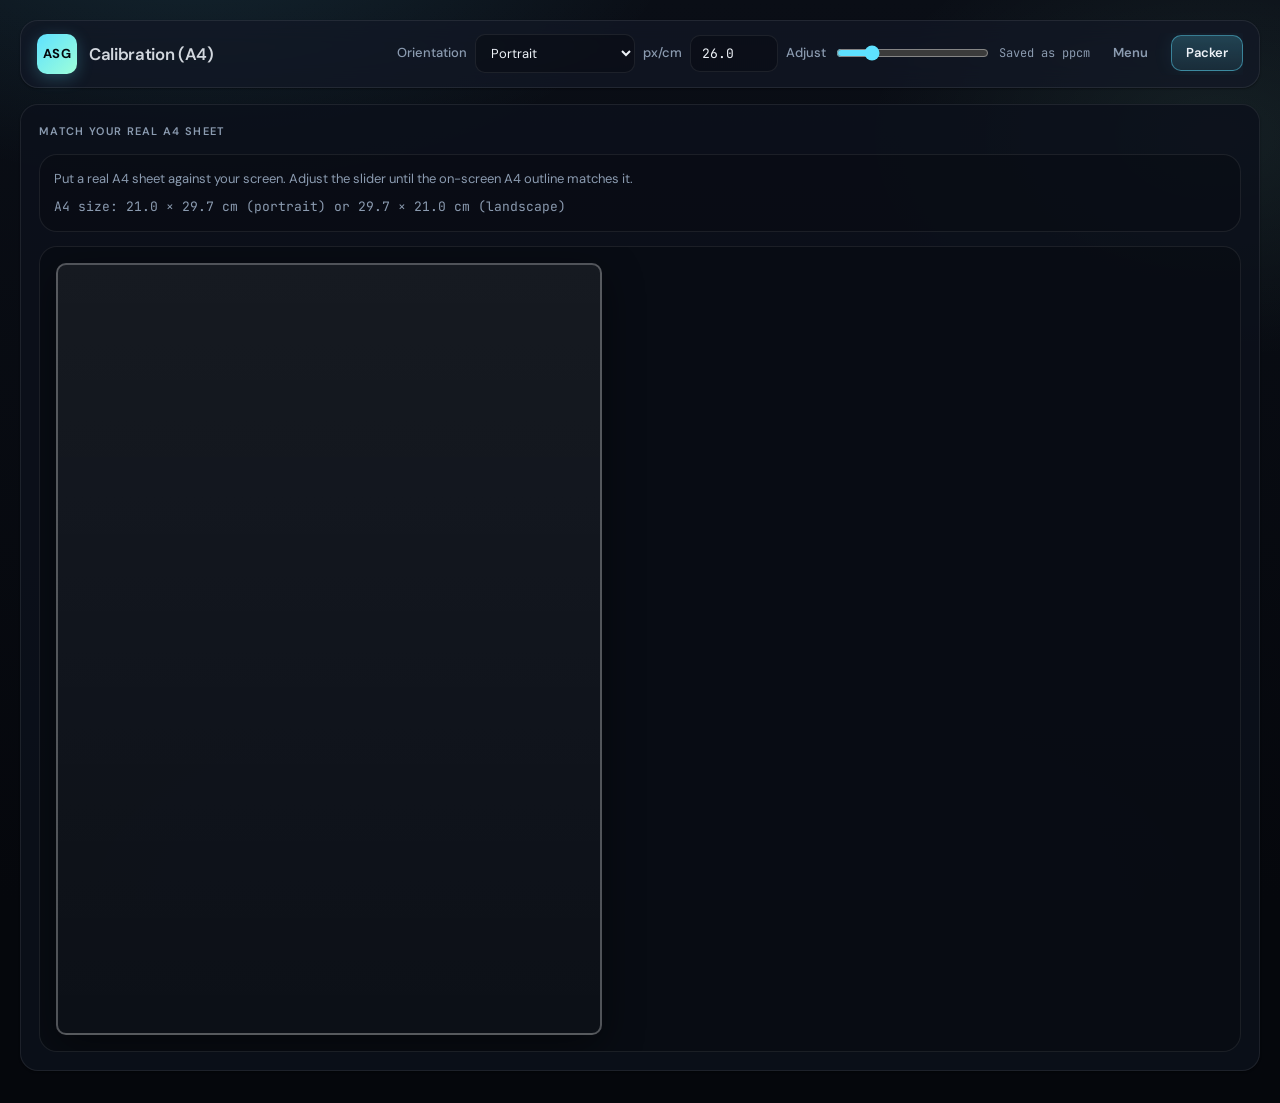
==== commit 956c17db: "bug fixes on packer, some ux changes with ui changes." ====
--- a/calibrate.html
+++ b/calibrate.html
@@ -13,14 +13,32 @@
           <a class="brand" href="./index.html" aria-label="ASG home">ASG</a>
           <div class="topbar__title">Calibration (A4)</div>
         </div>
-        <div class="topbar__actions">
+        <nav class="topbar__nav topbar__nav--scroll">
+          <div class="toolField">
+            <label class="setting__label" for="calOrientation">Orientation</label>
+            <select id="calOrientation">
+              <option value="portrait" selected>Portrait</option>
+              <option value="landscape">Landscape</option>
+            </select>
+          </div>
+          <div class="toolField toolField--narrow">
+            <label class="setting__label" for="ppcm">px/cm</label>
+            <input id="ppcm" type="number" min="5" max="200" step="0.1" value="26" />
+          </div>
+          <div class="toolField" style="flex: 1 1 200px; min-width: 160px;">
+            <label class="setting__label" for="ppcmSlider">Adjust</label>
+            <input id="ppcmSlider" type="range" min="10" max="120" step="0.5" value="26" style="width: 100%;" />
+          </div>
+          <div class="topbar__meta" style="white-space: nowrap;">
+            Saved as <span class="mono">ppcm</span>
+          </div>
           <a class="btn btn--ghost" href="./index.html">Menu</a>
           <a class="btn btn--primary" href="./packer.html">Packer</a>
-        </div>
+        </nav>
       </header>
 
-      <main class="main main--split">
-        <section class="panel panel--left">
+      <main class="main main--single">
+        <section class="panel">
           <div class="panel__title">Match your real A4 sheet</div>
 
           <div class="calInfo">
@@ -34,32 +52,6 @@
 
           <div class="calStage">
             <div id="a4Outline" class="a4Outline" aria-label="A4 outline"></div>
-          </div>
-        </section>
-
-        <section class="panel panel--right">
-          <div class="panel__title">Calibration</div>
-          <div class="settings">
-            <div class="setting">
-              <label class="setting__label" for="calOrientation">A4 orientation</label>
-              <select id="calOrientation">
-                <option value="portrait" selected>Portrait (21.0 cm wide)</option>
-                <option value="landscape">Landscape (29.7 cm wide)</option>
-              </select>
-            </div>
-            <div class="setting">
-              <label class="setting__label" for="ppcm">Pixels per cm</label>
-              <input id="ppcm" type="number" min="5" max="200" step="0.1" value="26" />
-            </div>
-            <div class="setting">
-              <label class="setting__label" for="ppcmSlider">Adjust</label>
-              <input id="ppcmSlider" type="range" min="10" max="120" step="0.5" value="26" />
-            </div>
-          </div>
-          <div class="panel__footer">
-            <div class="status">
-              Saved in your browser as <span class="mono">ppcm</span>. The packer page will use this for accurate cm previews.
-            </div>
           </div>
         </section>
       </main>
--- a/style.css
+++ b/style.css
@@ -1,10 +1,12 @@
 @import url("https://fonts.googleapis.com/css2?family=DM+Sans:ital,opsz,wght@0,9..40,400;0,9..40,500;0,9..40,600;0,9..40,700;1,9..40,400&family=JetBrains+Mono:ital,wght@0,400;0,500;0,600;1,400&display=swap");
 
 :root {
-  --font-sans: "DM Sans", ui-sans-serif, system-ui, -apple-system, "Segoe UI",
-    Roboto, Helvetica, Arial, sans-serif;
-  --font-mono: "JetBrains Mono", ui-monospace, SFMono-Regular, Menlo, Monaco,
-    Consolas, "Liberation Mono", "Courier New", monospace;
+  --font-sans:
+    "DM Sans", ui-sans-serif, system-ui, -apple-system, "Segoe UI", Roboto,
+    Helvetica, Arial, sans-serif;
+  --font-mono:
+    "JetBrains Mono", ui-monospace, SFMono-Regular, Menlo, Monaco, Consolas,
+    "Liberation Mono", "Courier New", monospace;
 
   --bg-deep: #05070c;
   --bg: #0a0e16;
@@ -30,8 +32,8 @@
   --radius-lg: 18px;
   --shadow-sm: 0 1px 2px rgba(0, 0, 0, 0.35);
   --shadow: 0 12px 40px rgba(0, 0, 0, 0.45);
-  --shadow-glow: 0 0 0 1px rgba(94, 225, 255, 0.12),
-    0 20px 50px rgba(0, 0, 0, 0.55);
+  --shadow-glow:
+    0 0 0 1px rgba(94, 225, 255, 0.12), 0 20px 50px rgba(0, 0, 0, 0.55);
 
   /* Calibrated pixels-per-centimeter for on-screen preview only. */
   --ppcm: 26;
@@ -148,7 +150,9 @@
   color: var(--bg-deep);
   background: linear-gradient(135deg, var(--accent) 0%, var(--accent-2) 100%);
   box-shadow: 0 4px 16px rgba(94, 225, 255, 0.25);
-  transition: transform 0.15s ease, box-shadow 0.15s ease;
+  transition:
+    transform 0.15s ease,
+    box-shadow 0.15s ease;
 }
 
 .brand:hover {
@@ -725,6 +729,13 @@
   font-size: 13px;
 }
 
+.setting input[type="checkbox"] {
+  width: auto;
+  height: 18px;
+  padding: 0;
+  accent-color: #5ee1ff;
+}
+
 .setting input:focus,
 .setting select:focus {
   outline: none;
@@ -736,6 +747,35 @@
   color: var(--muted);
   font-size: 13px;
   line-height: 1.5;
+}
+
+.progress {
+  display: flex;
+  align-items: center;
+  gap: 10px;
+}
+
+.progress__track {
+  flex: 1 1 auto;
+  height: 8px;
+  border-radius: 999px;
+  background: rgba(255, 255, 255, 0.08);
+  border: 1px solid var(--line);
+  overflow: hidden;
+}
+
+.progress__bar {
+  height: 100%;
+  background: linear-gradient(90deg, var(--accent) 0%, var(--accent-2) 100%);
+  transition: width 0.2s ease;
+}
+
+.progress__label {
+  font-size: 12px;
+  color: var(--muted);
+  font-family: var(--font-mono);
+  min-width: 44px;
+  text-align: right;
 }
 
 .calInfo {
@@ -911,7 +951,7 @@
   overflow: auto;
 }
 
-/* ——— Code snipper (light canvas inside dark chrome) ——— */
+/* ——— Code snippet maker (light canvas inside dark chrome) ——— */
 .snippetToolbar {
   display: flex;
   gap: 8px;
@@ -926,6 +966,22 @@
   gap: 8px;
 }
 
+.snippetField--check {
+  gap: 6px;
+  padding: 8px 10px;
+  border: 1px solid var(--line);
+  border-radius: var(--radius-sm);
+  background: rgba(0, 0, 0, 0.18);
+}
+
+.snippetField--check input[type="checkbox"] {
+  width: 15px;
+  min-width: 15px;
+  height: 15px;
+  accent-color: var(--accent);
+  margin: 0;
+}
+
 .snippetField .snippetLabel {
   font-size: 12px;
   font-weight: 500;
@@ -933,7 +989,7 @@
   white-space: nowrap;
 }
 
-.snippetField input {
+.snippetField input:not([type="checkbox"]) {
   border: 1px solid var(--line);
   border-radius: var(--radius-sm);
   padding: 8px 11px;
@@ -944,7 +1000,23 @@
   width: 140px;
 }
 
-.snippetField input:focus {
+.snippetField input:not([type="checkbox"]):focus {
+  outline: none;
+  border-color: rgba(94, 225, 255, 0.45);
+}
+
+.snippetField select {
+  border: 1px solid var(--line);
+  border-radius: var(--radius-sm);
+  padding: 8px 11px;
+  background: rgba(0, 0, 0, 0.25);
+  color: var(--text);
+  font-family: inherit;
+  font-size: 13px;
+  width: 170px;
+}
+
+.snippetField select:focus {
   outline: none;
   border-color: rgba(94, 225, 255, 0.45);
 }
@@ -982,7 +1054,8 @@
   color-scheme: light;
 }
 
-#capture {
+#capture,
+.snippetCapture {
   display: inline-block;
   max-width: 100%;
   box-sizing: border-box;
@@ -991,7 +1064,8 @@
   color-scheme: light;
 }
 
-#capture pre {
+#capture pre,
+.snippetCapture pre {
   margin: 0;
   color: #0a0a0a;
   background: transparent;
@@ -1002,6 +1076,27 @@
   width: max-content;
 }
 
-#capture .comment {
+#capture pre .snippetLine,
+.snippetCapture pre .snippetLine {
+  display: block;
+  min-height: 1.45em;
+}
+
+#capture.is-wrap pre,
+.snippetCapture.is-wrap pre {
+  white-space: pre-wrap;
+  overflow-wrap: anywhere;
+  word-break: break-word;
+  width: 100%;
+}
+
+#capture.is-a4-wrap,
+.snippetCapture.is-a4-wrap {
+  width: 21cm;
+  max-width: none;
+}
+
+#capture .comment,
+.snippetCapture .comment {
   color: #6b7280;
 }
